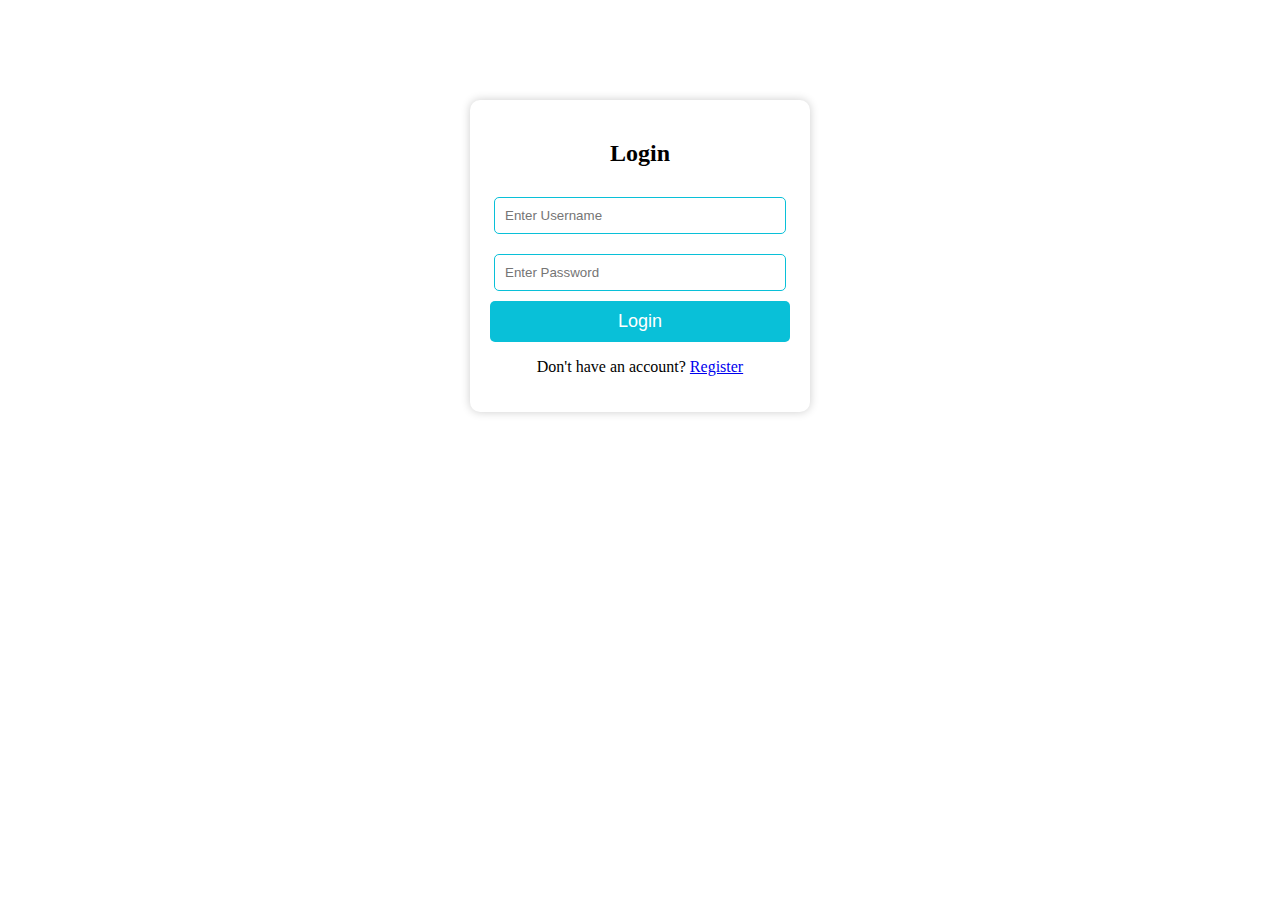
==== login.html @ d934120d "Add files via upload" ====
<!DOCTYPE html>
<html lang="en">
<head>
    <meta charset="UTF-8">
    <meta name="viewport" content="width=device-width, initial-scale=1.0">
    <title>Login - OPD Management</title>
    <link rel="stylesheet" href="loginStyle.css">
</head>
<body>

    <div class="login-container">
        <h2>Login</h2>
        <form action="login.php" method="POST">
            <input type="text" name="username" placeholder="Enter Username" required>
            <input type="password" name="password" placeholder="Enter Password" required>
            <button type="submit">Login</button>
        </form>
        <p>Don't have an account? <a href="register.html">Register</a></p>
    </div>

</body>
</html>
---- loginStyle.css ----
.login-container {
    width: 300px;
    margin: 100px auto;
    padding: 20px;
    background: white;
    text-align: center;
    border-radius: 10px;
    box-shadow: 0 0 10px rgba(0, 0, 0, 0.2);
}

.login-container h2 {
    margin-bottom: 20px;
}

.login-container input {
    width: 90%;
    padding: 10px;
    margin: 10px 0;
    border: 1px solid #09c0d8;
    border-radius: 5px;
}

.login-container button {
    width: 100%;
    padding: 10px;
    background: #09c0d8;
    border: none;
    color: white;
    font-size: 18px;
    cursor: pointer;
    border-radius: 5px;
}

.login-container button:hover {
    background: #078fa0;
}
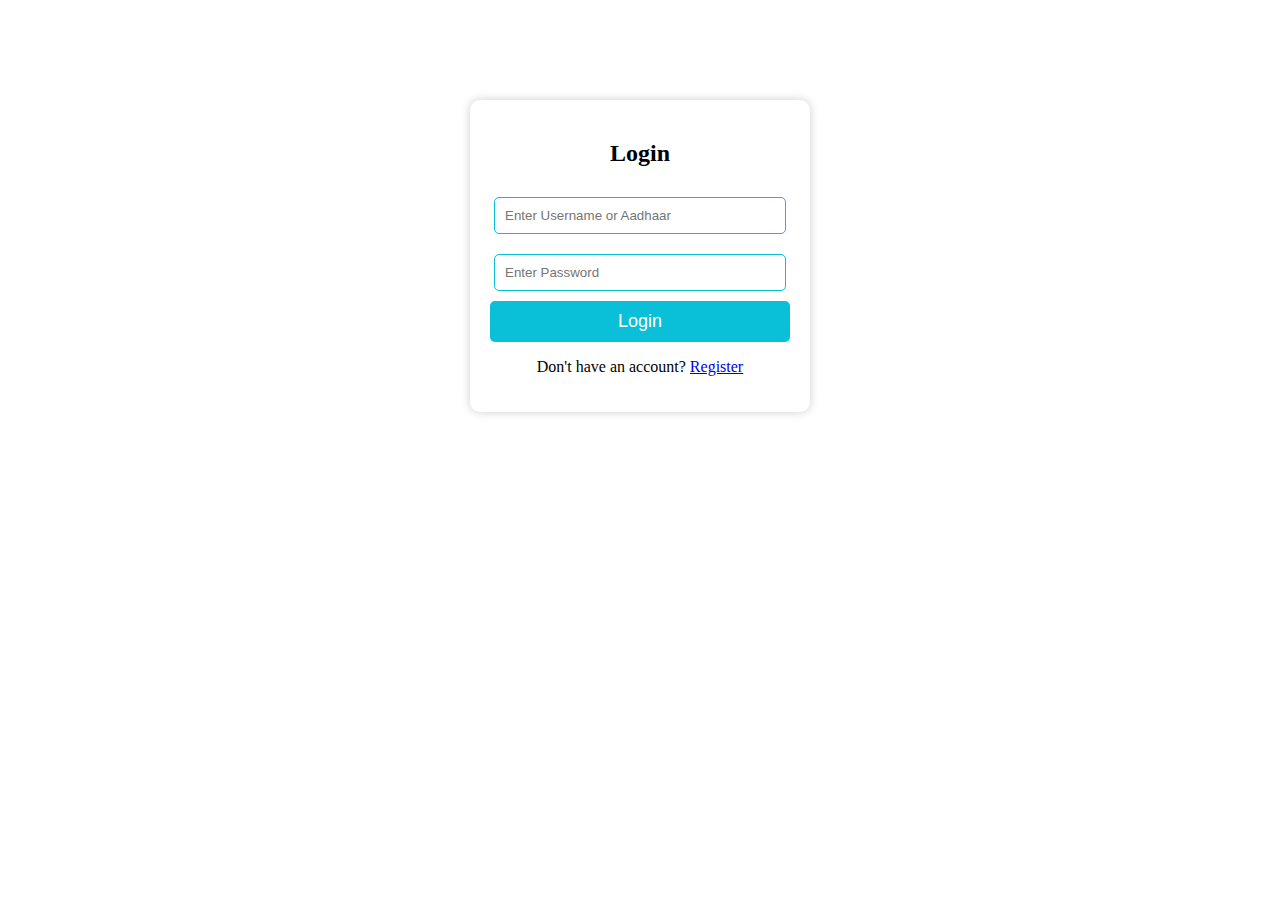
==== commit 85ec0675: "Add files via upload" ====
--- a/login.html
+++ b/login.html
@@ -11,7 +11,7 @@
     <div class="login-container">
         <h2>Login</h2>
         <form action="login.php" method="POST">
-            <input type="text" name="username" placeholder="Enter Username" required>
+            <input type="text" name="username" placeholder="Enter Username or Aadhaar" required>
             <input type="password" name="password" placeholder="Enter Password" required>
             <button type="submit">Login</button>
         </form>
